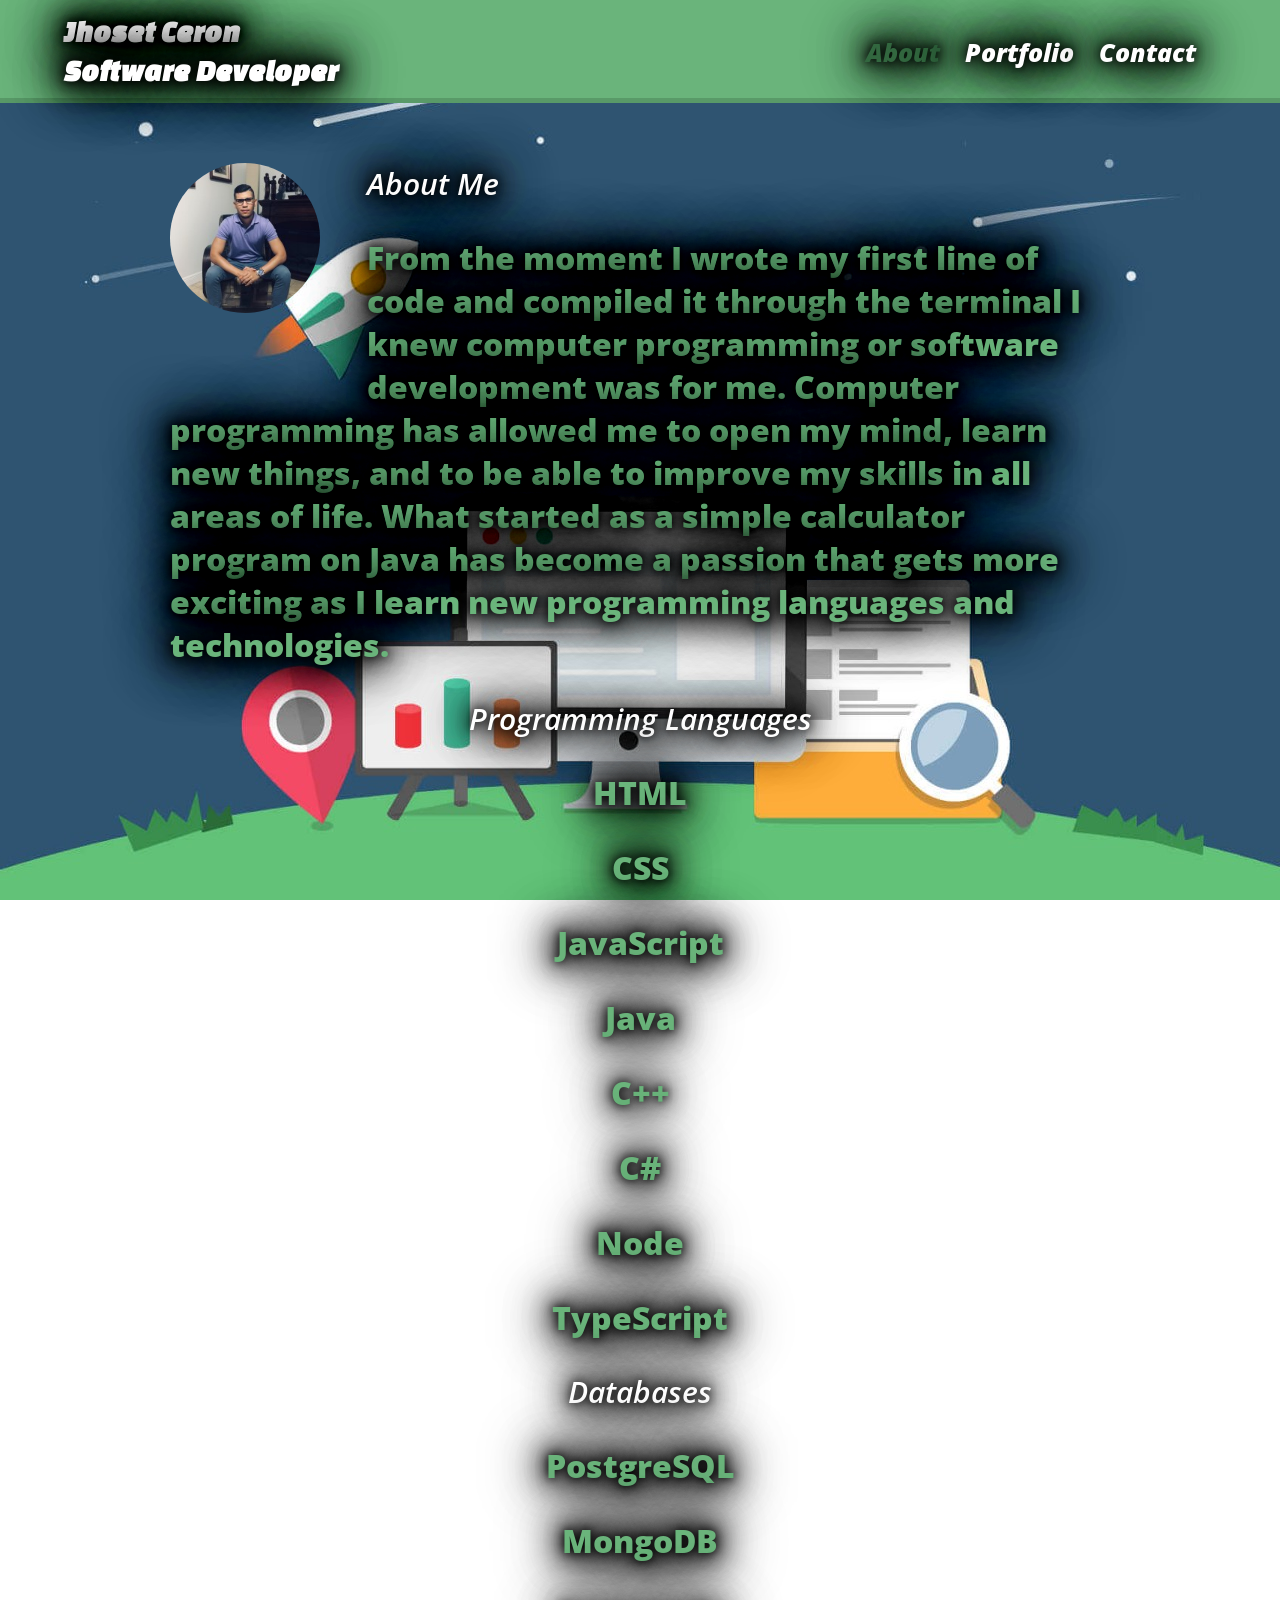
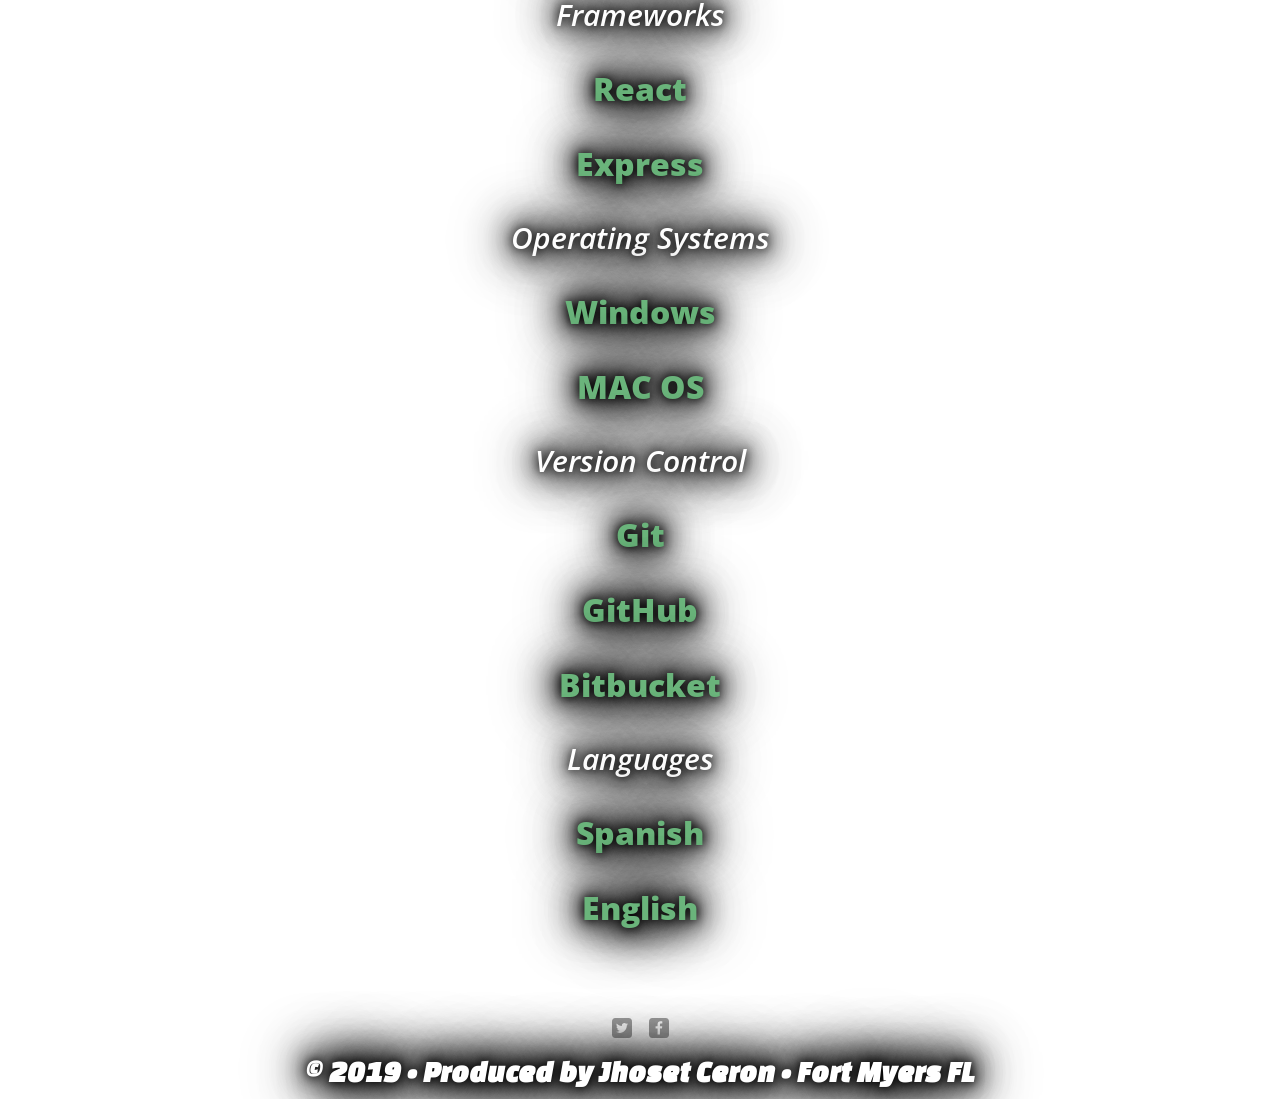
==== index.html @ 6a02c674 "Init commit" ====
<!DOCTYPE html>
<html>
    <head>
        <meta charset="utf-8">
            <title>Portfolio Website</title>
            <link href="https://fonts.googleapis.com/css?family=Changa+One|Open+Sans:400,800" rel="stylesheet" type="text/css">
            <link rel="stylesheet" href="css/all.min.css">
            <link href="css/tables.css" rel="stylesheet" type="text/css" />
            <link href="css/background.css" rel="stylesheet" />
    </head>
    <body>
        <svg xmlns="http://www.w3.org/2000/svg" style="display: none;">
            <symbol id="mail" viewBox="0 0 161.4 188.9">
                <path d="M.7 50h158l-80 63zm98.7 53l-20.7 17-20.7-17-57.3 51h158zm-98.7-47v88.7l50.3-44.4zm158 0v88.7l-49.7-44.4z" fill="#A6A6A6"/>
            </symbol>

            <symbol id="phone" viewBox="0 0 161.4 188.9">
                <path fill="#A6A6A6" d="M44.7 0l15.7 49-17.7 15.7s-5.3 17.3 18.7 48l38 34 20.7-15.3 37.7 33.3-33.7 24s-38.1 7.1-85.3-60c-49.4-70-28.4-103.7-28.4-103.7l34.3-25z"/>
            </symbol>

            <symbol id="twitter" viewBox="0 0 161.4 188.9">
                <path fill="#A6A6A6" d="M161.4 52.9c-5.9 2.6-12.3 4.4-19 5.2 6.8-4.1 12.1-10.6 14.6-18.3-6.4 3.8-13.5 6.6-21 8-6-6.4-14.6-10.5-24.2-10.5-18.3 0-33.1 14.8-33.1 33.1 0 2.6.3 5.1.9 7.5-27.6-1.2-52-14.4-68.4-34.4-2.9 4.9-4.5 10.6-4.5 16.6 0 11.5 5.8 21.6 14.7 27.6-5.4-.2-10.5-1.7-15-4.1v.4c0 16 11.4 29.4 26.6 32.5-2.8.8-5.7 1.2-8.7 1.2-2.1 0-4.2-.2-6.2-.6 4.2 13.2 16.4 22.7 30.9 23-11.3 8.9-25.6 14.2-41.1 14.2-2.7 0-5.3-.2-7.9-.5 14.7 9.4 32.1 14.9 50.8 14.9 60.9 0 94.2-50.5 94.2-94.2 0-1.4 0-2.9-.1-4.3 6.4-4.8 12.1-10.6 16.5-17.3z"/>
            </symbol>

            <symbol id="twitter-wrap" viewBox="0 0 266.9 266.9">
                <path fill="#A6A6A6" d="M224 266.9h-181.1c-23.6 0-42.9-19.3-42.9-42.9v-181.1c0-23.6 19.3-42.9 42.9-42.9h181.1c23.6 0 42.9 19.3 42.9 42.9v181.1c0 23.6-19.3 42.9-42.9 42.9z"/><path fill="#fff" d="M214.1 83.4c-5.9 2.6-12.3 4.4-19 5.2 6.8-4.1 12.1-10.6 14.6-18.3-6.4 3.8-13.5 6.6-21 8-6-6.4-14.6-10.5-24.2-10.5-18.3 0-33.1 14.8-33.1 33.1 0 2.6.3 5.1.9 7.5-27.6-1.3-52-14.4-68.3-34.5-2.9 4.9-4.5 10.6-4.5 16.6 0 11.5 5.8 21.6 14.7 27.6-5.4-.2-10.5-1.7-15-4.1v.4c0 16 11.4 29.4 26.6 32.5-2.8.8-5.7 1.2-8.7 1.2-2.1 0-4.2-.2-6.2-.6 4.2 13.2 16.4 22.7 30.9 23-11.3 8.9-25.6 14.2-41.1 14.2-2.7 0-5.3-.2-7.9-.5 14.7 9.4 32.1 14.9 50.8 14.9 60.9 0 94.2-50.5 94.2-94.2 0-1.4 0-2.9-.1-4.3 6.4-4.7 12-10.6 16.4-17.2z"/>
            </symbol>

            <symbol id="facebook-wrap" viewBox="0 0 266.9 266.9">
                <path fill="#A6A6A6" d="M224 266.9h-181.1c-23.6 0-42.9-19.3-42.9-42.9v-181.1c0-23.6 19.3-42.9 42.9-42.9h181.1c23.6 0 42.9 19.3 42.9 42.9v181.1c0 23.6-19.3 42.9-42.9 42.9z"/><path fill="#fff" d="M146.2 220.1v-79.9h26.8l4-31.2h-30.8v-19.9c0-9 2.5-15.2 15.4-15.2h16.5v-27.8c-2.9-.4-12.6-1.2-24-1.2-23.8-.1-40.1 14.4-40.1 41.1v23h-26.9v31.2h26.9v79.9h32.2z"/>
            </symbol>
        </svg>
        <header>
            <a href="index.html" id="logo">
                <h1>Jhoset Ceron</h1>
                <h1>Software Developer</h1>
            </a>
            <nav>
                <ul>
                    <li><a href="index.html" class="selected">About</a></li>
                    <li><a href="portfolio.html">Portfolio</a></li>
                    <li><a href="contact.html">Contact</a></li>
                </ul>
            </nav>
        </header>
        <div id="wrapper">
            <section>
                <img src="img/jhoset.png" alt="Photograph of Jhoset Ceron" class="profile-photo">
                    <h3>About Me</h3>
                    <p>
                      From the moment I wrote my first line of code and compiled it through the terminal I knew computer programming or software development was for me.
                      Computer programming has allowed me to open my mind, learn new things, and to be able to improve my skills in all areas of life. What started as a simple calculator program on Java has become a passion
                      that gets more exciting as I learn new programming languages and technologies.
                   </p>
            </section>
            <section id="theSkills">
              <h3 id="skills">Programming Languages</h3>
              <p>HTML</p>
              <p>CSS</p>
              <p>JavaScript</p>
              <p>Java</p>
              <p>C++</p>
              <p>C#</p>
              <p>Node</p>
              <p>TypeScript</p>
              <h3 id="skills">Databases</h3>
              <p>PostgreSQL</p>
              <p>MongoDB</p>
              <h3 id="skills">Frameworks</h3>
              <p>React</p>
              <p>Express</p>
              <h3 id="skills">Operating Systems</h3>
              <p>Windows</p>
              <p>MAC OS</p>
              <h3 id="skills">Version Control</h3>
              <p>Git</p>
              <p>GitHub</p>
              <p>Bitbucket</p>
              <h3 id="skills">Languages</h3>
              <p>Spanish</p>
              <p>English</p>
            </section>
        </div>
        <footer>
            <a href="#">
                <svg class="social-icon">
                    <use xlink:href="#twitter-wrap" />
                </svg>
            </a>
            <a href="#">
                <svg class="social-icon">
                    <use xlink:href="#facebook-wrap" />
                </svg>
            </a>
            <h1>&copy; 2019 &bull; Produced by Jhoset Ceron &bull; Fort Myers FL</h1>
        </footer>
    </body>
</html>
---- css/all.min.css ----
/*! normalize.css v1.1.0 | MIT License | git.io/normalize */#logo,body,figure,form{margin:0}#logo,footer,nav{text-align:center}#gallery,.contact-info,nav ol,nav ul{list-style:none}.mfp-close,a{text-decoration:none}.mfp-title,pre{word-wrap:break-word}article,aside,details,figcaption,figure,footer,header,hgroup,main,nav,section,summary{display:block}audio,canvas,nav li,video{display:inline-block}audio:not([controls]){display:none;height:0}[hidden]{display:none}html{font-size:100%;-webkit-text-size-adjust:100%;-ms-text-size-adjust:100%}button,html,input,select,textarea{font-family:sans-serif}a:focus{outline:dotted thin}a.magnific:focus,a:active,a:hover{outline:0}h3{font-size:1.17em;margin:0 0 1em}h4{font-size:1em;margin:1.33em 0}h5{font-size:.83em;margin:1.67em 0}h6{font-size:.67em;margin:2.33em 0}abbr[title]{border-bottom:1px dotted}b,strong{font-weight:700}h1,h2{font-weight:400}blockquote{margin:1em 40px}dfn{font-style:italic}hr{-moz-box-sizing:content-box;box-sizing:content-box;height:0}mark{background:#ff0;color:#000}dl,menu,ol,p,pre,ul{margin:1em 0}code,kbd,pre,samp{font-family:monospace,serif;font-size:1em}pre{white-space:pre;white-space:pre-wrap}q{quotes:none}q:after,q:before{content:'';content:none}.mfp-container:before,.mfp-figure:after{content:''}small{font-size:80%}sub,sup{font-size:75%;line-height:0;position:relative;vertical-align:baseline}.mfp-bg,.mfp-wrap{position:fixed;left:0}sup{top:-.5em}sub{bottom:-.25em}dd{margin:0 0 0 40px}menu,ol,ul{padding:0 0 0 40px}img{border:0;-ms-interpolation-mode:bicubic;max-width:100%}svg:not(:root){overflow:hidden}fieldset{border:1px solid silver;margin:0 2px;padding:.35em .625em .75em}legend{border:0;padding:0;white-space:normal}button,input,select,textarea{font-size:100%;margin:0;vertical-align:baseline}button,input{line-height:normal}button,select{text-transform:none}button,html input[type=button],input[type=reset],input[type=submit]{-webkit-appearance:button;cursor:pointer}button[disabled],html input[disabled]{cursor:default}input[type=checkbox],input[type=radio]{box-sizing:border-box;padding:0}input[type=search]{-webkit-appearance:textfield;-moz-box-sizing:content-box;-webkit-box-sizing:content-box;box-sizing:content-box}input[type=search]::-webkit-search-cancel-button,input[type=search]::-webkit-search-decoration{-webkit-appearance:none}button::-moz-focus-inner,input::-moz-focus-inner{border:0;padding:0}textarea{overflow:auto;vertical-align:top}table{border-collapse:collapse;border-spacing:0}body{font-family:'Open Sans',sans-serif;background-color:#fff;color:#999}#wrapper{max-width:940px;margin:0 auto;padding:0 5%}a{color:#6ab47b}header{float:left;margin:0 0 30px;padding:5px 0 0;width:100%;background:#6ab47b;border-color:#599a68}h1{font-family:'Changa One',sans-serif;margin:15px 0;font-size:1.75em;line-height:.8em}#gallery li a p,footer,h2{font-size:.75em}h2{margin:-5px 0 0}nav{padding:10px 0;margin:20px 0 0;background:#599a68}nav ul{margin:0 10px;padding:0}nav a{font-weight:800;padding:15px 10px}footer{clear:both;padding-top:50px;color:#ccc}.social-icon{width:20px;height:20px;margin:0 5px}#gallery{margin:0;padding:0}#gallery li{float:left;width:45%;margin:2.5%;background-color:#f5f5f5;color:#bdc3c7}#gallery li a p{margin:0;padding:5%;color:#bdc3c7}.profile-photo{display:block;max-width:150px;margin:0 auto 30px;border-radius:100%}.contact-info{padding:0;margin:0;font-size:.9em}.contact-info li{margin:0 0 10px}.contact-info a{padding:0 0 0 10px}.mfp-no-margins .mfp-container,.mfp-no-margins img.mfp-img{padding:0}.contact-info svg{width:14px;height:14px}.mfp-bg,.mfp-container,.mfp-wrap{height:100%;width:100%}h1,h2,nav a,nav a:visited{color:#fff}nav a.selected,nav a:hover{color:#32673f}.mfp-no-margins .mfp-figure:after{top:0;bottom:0}@media screen and (min-width:480px){#primary{width:50%;float:left}#secondary{width:40%;float:right}#gallery li{width:28.3333%}#gallery li:nth-child(4n){clear:left}.profile-photo{float:left;margin:0 5% 80px 0}}@media screen and (min-width:660px){#logo,nav{width:45%}nav{background:0 0;float:right;font-size:1.125em;margin-right:5%;text-align:right}#logo{float:left;margin-left:5%;text-align:left}h1{font-size:2.5em}h2{font-size:.825em;margin-bottom:20px}header{border-bottom:5px solid #599a68;margin-bottom:60px}}.mfp-bg{top:0;z-index:1042;overflow:hidden;background:#0b0b0b;opacity:.8;filter:alpha(opacity=80)}.mfp-wrap{top:0;z-index:1043;outline:0!important;-webkit-backface-visibility:hidden}.mfp-container{text-align:center;position:absolute;left:0;top:0;padding:0 8px;-webkit-box-sizing:border-box;-moz-box-sizing:border-box;box-sizing:border-box}.mfp-container:before{display:inline-block;height:100%;vertical-align:middle}.mfp-align-top .mfp-container:before{display:none}.mfp-content{position:relative;display:inline-block;vertical-align:middle;margin:0 auto;text-align:left;z-index:1045}.mfp-ajax-holder .mfp-content,.mfp-inline-holder .mfp-content{width:100%;cursor:auto}.mfp-ajax-cur{cursor:progress}.mfp-zoom-out-cur,.mfp-zoom-out-cur .mfp-image-holder .mfp-close{cursor:-moz-zoom-out;cursor:-webkit-zoom-out;cursor:zoom-out}.mfp-zoom{cursor:pointer;cursor:-webkit-zoom-in;cursor:-moz-zoom-in;cursor:zoom-in}.mfp-auto-cursor .mfp-content{cursor:auto}.mfp-arrow,.mfp-close,.mfp-counter,.mfp-preloader{-webkit-user-select:none;-moz-user-select:none;user-select:none}.mfp-loading.mfp-figure{display:none}.mfp-hide{display:none!important}.mfp-preloader{color:#ccc;position:absolute;top:50%;width:auto;text-align:center;margin-top:-.8em;left:8px;right:8px;z-index:1044}.mfp-preloader a{color:#ccc}.mfp-close,.mfp-preloader a:hover{color:#fff}.mfp-s-error .mfp-content,.mfp-s-ready .mfp-preloader{display:none}button.mfp-arrow,button.mfp-close{overflow:visible;cursor:pointer;background:0 0;border:0;-webkit-appearance:none;display:block;outline:0;padding:0;z-index:1046;-webkit-box-shadow:none;box-shadow:none}.mfp-figure:after,.mfp-iframe-scaler iframe{box-shadow:0 0 8px rgba(0,0,0,.6);position:absolute;left:0}button::-moz-focus-inner{padding:0;border:0}.mfp-close{width:44px;height:44px;line-height:44px;position:absolute;right:0;top:0;text-align:center;opacity:.65;padding:0 0 18px 10px;font-style:normal;font-size:28px;font-family:Arial,Baskerville,monospace}.mfp-close:focus,.mfp-close:hover{opacity:1}.mfp-close:active{top:1px}.mfp-close-btn-in .mfp-close{color:#333}.mfp-iframe-holder .mfp-close,.mfp-image-holder .mfp-close{color:#fff;right:-6px;text-align:right;padding-right:6px;width:100%}.mfp-counter{position:absolute;top:0;right:0;color:#ccc;font-size:12px;line-height:18px}.mfp-figure,img.mfp-img{line-height:0}.mfp-arrow{position:absolute;opacity:.65;margin:-55px 0 0;top:50%;padding:0;width:90px;height:110px;-webkit-tap-highlight-color:transparent}.mfp-arrow:active{margin-top:-54px}.mfp-arrow:focus,.mfp-arrow:hover{opacity:1}.mfp-arrow .mfp-a,.mfp-arrow .mfp-b,.mfp-arrow:after,.mfp-arrow:before{content:'';display:block;width:0;height:0;position:absolute;left:0;top:0;margin-top:35px;margin-left:35px;border:inset transparent}.mfp-arrow .mfp-a,.mfp-arrow:after{border-top-width:13px;border-bottom-width:13px;top:8px}.mfp-arrow .mfp-b,.mfp-arrow:before{border-top-width:21px;border-bottom-width:21px}.mfp-arrow-left{left:0}.mfp-arrow-left .mfp-a,.mfp-arrow-left:after{border-right:17px solid #fff;margin-left:31px}.mfp-arrow-left .mfp-b,.mfp-arrow-left:before{margin-left:25px;border-right:27px solid #3f3f3f}.mfp-arrow-right{right:0}.mfp-arrow-right .mfp-a,.mfp-arrow-right:after{border-left:17px solid #fff;margin-left:39px}.mfp-arrow-right .mfp-b,.mfp-arrow-right:before{border-left:27px solid #3f3f3f}.mfp-iframe-holder{padding-top:40px;padding-bottom:40px}.mfp-iframe-holder .mfp-content{line-height:0;width:100%;max-width:900px}.mfp-image-holder .mfp-content,img.mfp-img{max-width:100%}.mfp-iframe-holder .mfp-close{top:-40px}.mfp-iframe-scaler{width:100%;height:0;overflow:hidden;padding-top:56.25%}.mfp-iframe-scaler iframe{display:block;top:0;width:100%;height:100%;background:#000}.mfp-figure:after,img.mfp-img{width:auto;height:auto;display:block}img.mfp-img{-webkit-box-sizing:border-box;-moz-box-sizing:border-box;box-sizing:border-box;padding:40px 0;margin:0 auto}.mfp-figure:after{top:40px;bottom:40px;right:0;z-index:-1;background:#444}.mfp-figure small{color:#bdbdbd;display:block;font-size:12px;line-height:14px}.mfp-bottom-bar{margin-top:-36px;position:absolute;top:100%;left:0;width:100%;cursor:auto}.mfp-title{text-align:left;line-height:18px;color:#f3f3f3;padding-right:36px}.mfp-gallery .mfp-image-holder .mfp-figure{cursor:pointer}@media screen and (max-width:800px) and (orientation:landscape),screen and (max-height:300px){.mfp-img-mobile .mfp-image-holder{padding-left:0;padding-right:0}.mfp-img-mobile img.mfp-img{padding:0}.mfp-img-mobile .mfp-figure:after{top:0;bottom:0}.mfp-img-mobile .mfp-figure small{display:inline;margin-left:5px}.mfp-img-mobile .mfp-bottom-bar{background:rgba(0,0,0,.6);bottom:0;margin:0;top:auto;padding:3px 5px;position:fixed;-webkit-box-sizing:border-box;-moz-box-sizing:border-box;box-sizing:border-box}.mfp-img-mobile .mfp-bottom-bar:empty{padding:0}.mfp-img-mobile .mfp-counter{right:5px;top:3px}.mfp-img-mobile .mfp-close{top:0;right:0;width:35px;height:35px;line-height:35px;background:rgba(0,0,0,.6);position:fixed;text-align:center;padding:0}}@media all and (max-width:900px){.mfp-arrow{-webkit-transform:scale(.75);transform:scale(.75)}.mfp-arrow-left{-webkit-transform-origin:0;transform-origin:0}.mfp-arrow-right{-webkit-transform-origin:100%;transform-origin:100%}.mfp-container{padding-left:6px;padding-right:6px}}.mfp-ie7 .mfp-img{padding:0}.mfp-ie7 .mfp-bottom-bar{width:600px;left:50%;margin-left:-300px;margin-top:5px;padding-bottom:5px}.mfp-ie7 .mfp-container{padding:0}.mfp-ie7 .mfp-content{padding-top:44px}.mfp-ie7 .mfp-close{top:0;right:0;padding-top:0}
---- css/tables.css ----
/*
   New Perspectives on HTML and CSS
   Tutorial 5
   Tutorial Case

   Tables Style Sheet
   Author: Jhoset Ceron
   Date:   10/10/2017

   Filename:         tables.css
   Supporting Files:

*/

/* Styles for the schedule table */

table.schedule {

    border: 10px outset #599a68;
    border-collapse: collapse;
    font-family: Arial, Helvetica, sans-serif;
    font-size: 0.75em;
    width: 800px;
     
}

table.schedule th, table.schedule td {

    border: 1px solid gray;

}

/* Table header Styles */
table.schedule thead {

    background-color: #599a68;
    color: white;
    color: rgba(255, 255, 255, 0.5);

}

table.schedule thead tr {

    height: 50px;

}

/* Table body styles */
table.schedule tbody tr {

    height: 40px;

}

table.schedule tbody td {

    padding: 5px;
    vertical-align: top;

}

/* Styles for the first column of the table */
table.schedule col.firstCol {

    background-color: rgb(255, 255, 192);
    width: 7%;

}

/* Styles for the reamining columns */
table.schedule col.dayCols {

    width: 13%;

}

/* Styles for the table caption */
table.schedule caption {

    caption-side: bottom;
    text-align: right;

}

/* Two column layout */
section#main p {

    -moz-column-count: 2;
    -webkit-column-count: 2;
    column-count: 2;

    -moz-column-gap: 20px;
    -webkit-column-gap: 20px;
    column-gap: 20px;

    -moz-column-rule: 2px solid rgb(153, 0, 153);
    -webkit-column-rule: 2px solid rgb(153, 0, 153);
    column-rule: 2px solid rgb(153, 0, 153);


}
---- css/background.css ----
/******************************

Body styles

*******************************/

body {

  background-image: url('../img/web.png');
  background-size: cover;
  background-position: center center;
  background-repeat: no-repeat;
  background-attachment: fixed;

  display: flex;
  flex-direction: column;
  min-height: 100vh;


}

#wrapper {

  flex-grow: 1;

}

/*******************************

Paragraph styles

*********************************/

#theSkills p {

  color: #6ab47b;
  font-weight: 900;
  font-style: bold;
  font-size: 2em;
  text-shadow:0 0 10px #000, 0 0 20px #000, 0 0 30px #000, 0 0 40px #000, 0 0 50px #000, 0 0 60px #000, 0 0 70px #000;
  text-align: center;

}


p {

  color: #6ab47b;
  font-weight: 900;
  font-style: bold;
  font-size: 2em;
  text-shadow:0 0 10px #000, 0 0 20px #000, 0 0 30px #000, 0 0 40px #000, 0 0 50px #000, 0 0 60px #000, 0 0 70px #000;

}

/********************************

H element styles

********************************/



h1 {

  color: white;
  font-style: oblique;
  font-weight: 600;
  text-shadow:0 0 10px #000, 0 0 20px #000, 0 0 30px #000, 0 0 40px #000, 0 0 50px #000, 0 0 60px #000, 0 0 70px #000;
  font-size: 30px;

}


h3 {

  color: white;
  font-style: oblique;
  font-weight: 600;
  text-shadow:0 0 10px #000, 0 0 20px #000, 0 0 30px #000, 0 0 40px #000, 0 0 50px #000, 0 0 60px #000, 0 0 70px #000;
  font-size: 30px;


}

#skills {

  color: white;
  font-style: oblique;
  font-weight: 600;
  text-shadow:0 0 10px #000, 0 0 20px #000, 0 0 30px #000, 0 0 40px #000, 0 0 50px #000, 0 0 60px #000, 0 0 70px #000;
  font-size: 30px;
  text-align: center;



}

/******************************

Table a tags styles

*******************************/

#center a {


  color: #6ab47b;
  text-shadow:0 0 10px #000, 0 0 20px #000, 0 0 30px #000, 0 0 40px #000, 0 0 50px #000, 0 0 60px #000, 0 0 70px #000;


}

#center {

  text-align: center;


}

a {

  color: white;
  font-style: oblique;
  font-weight: 600;
  text-shadow:0 0 10px #000, 0 0 20px #000, 0 0 30px #000, 0 0 40px #000, 0 0 50px #000, 0 0 60px #000, 0 0 70px #000;
  font-size: 25px;

}

/***************************

footer styles

*******************************/

footer {

  color: white;
  text-shadow:0 0 10px #000, 0 0 20px #000, 0 0 30px #000, 0 0 40px #000, 0 0 50px #000, 0 0 60px #000, 0 0 70px #000;

}
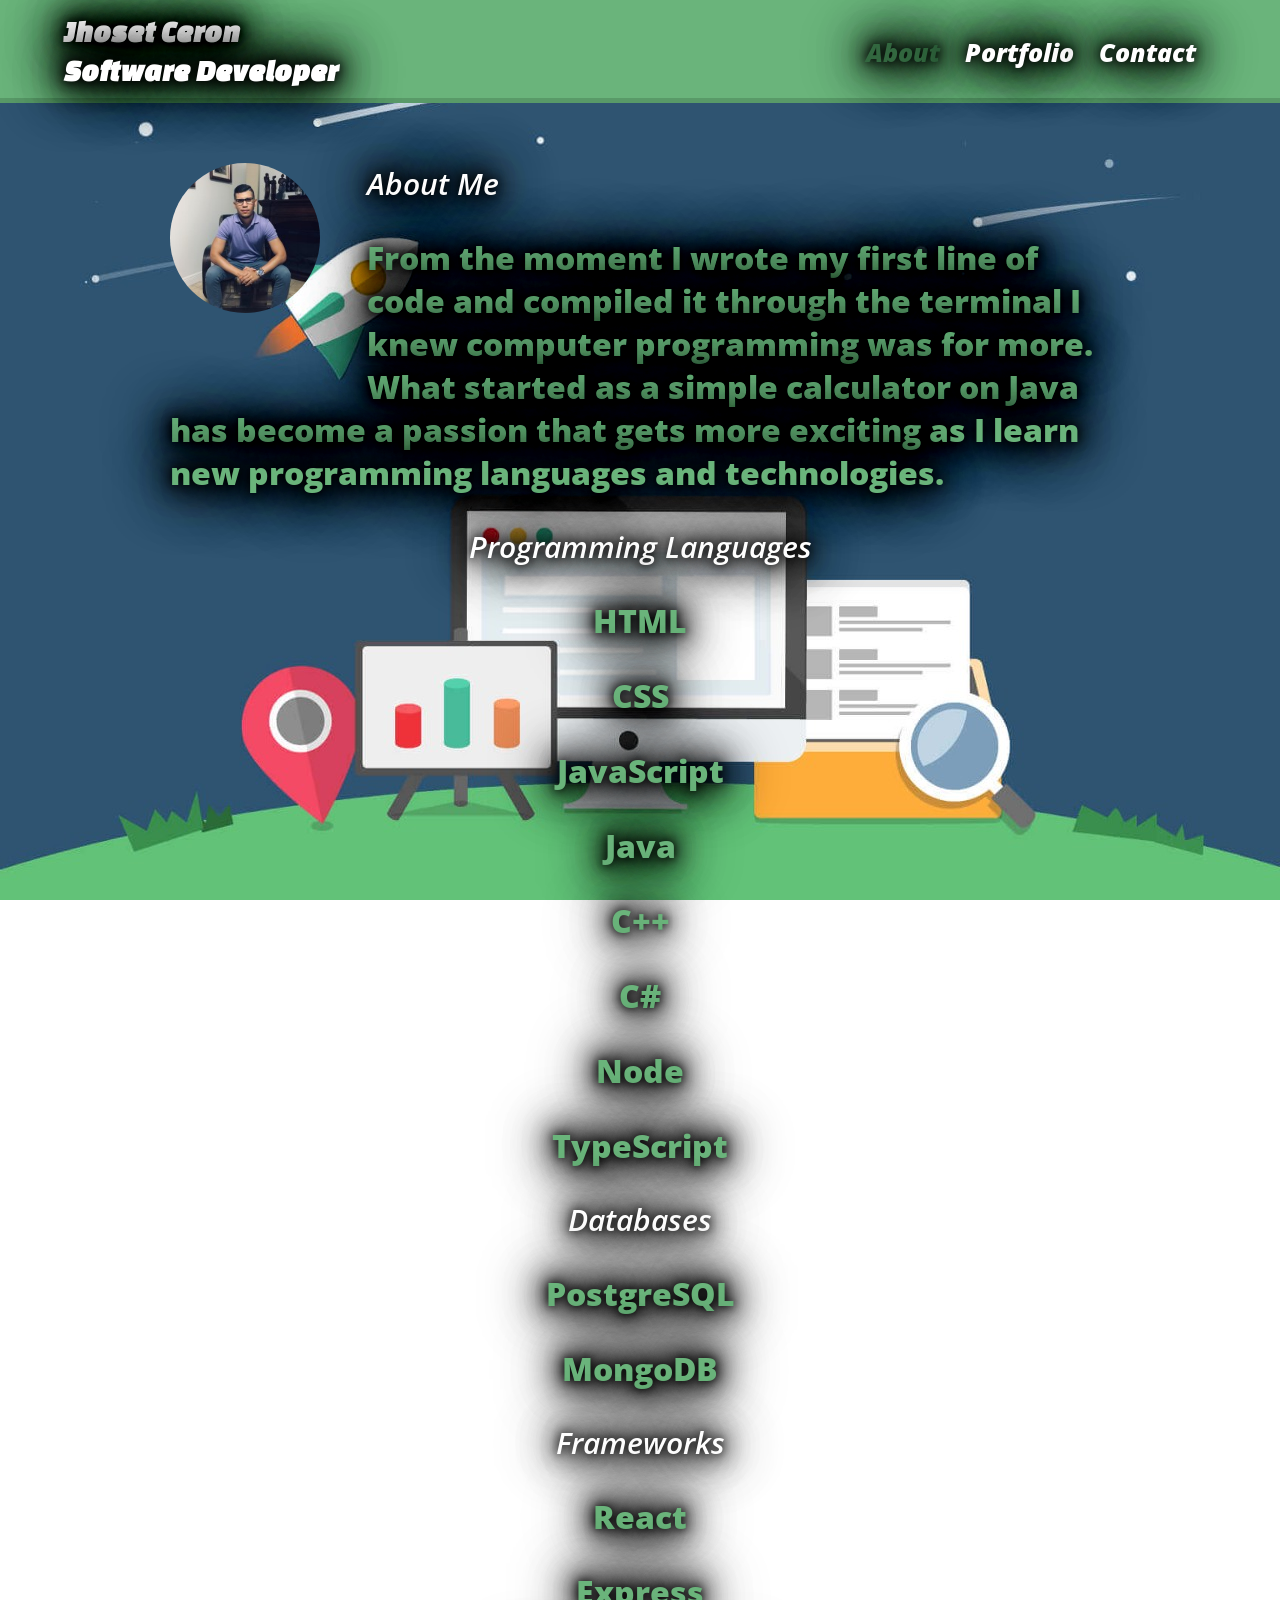
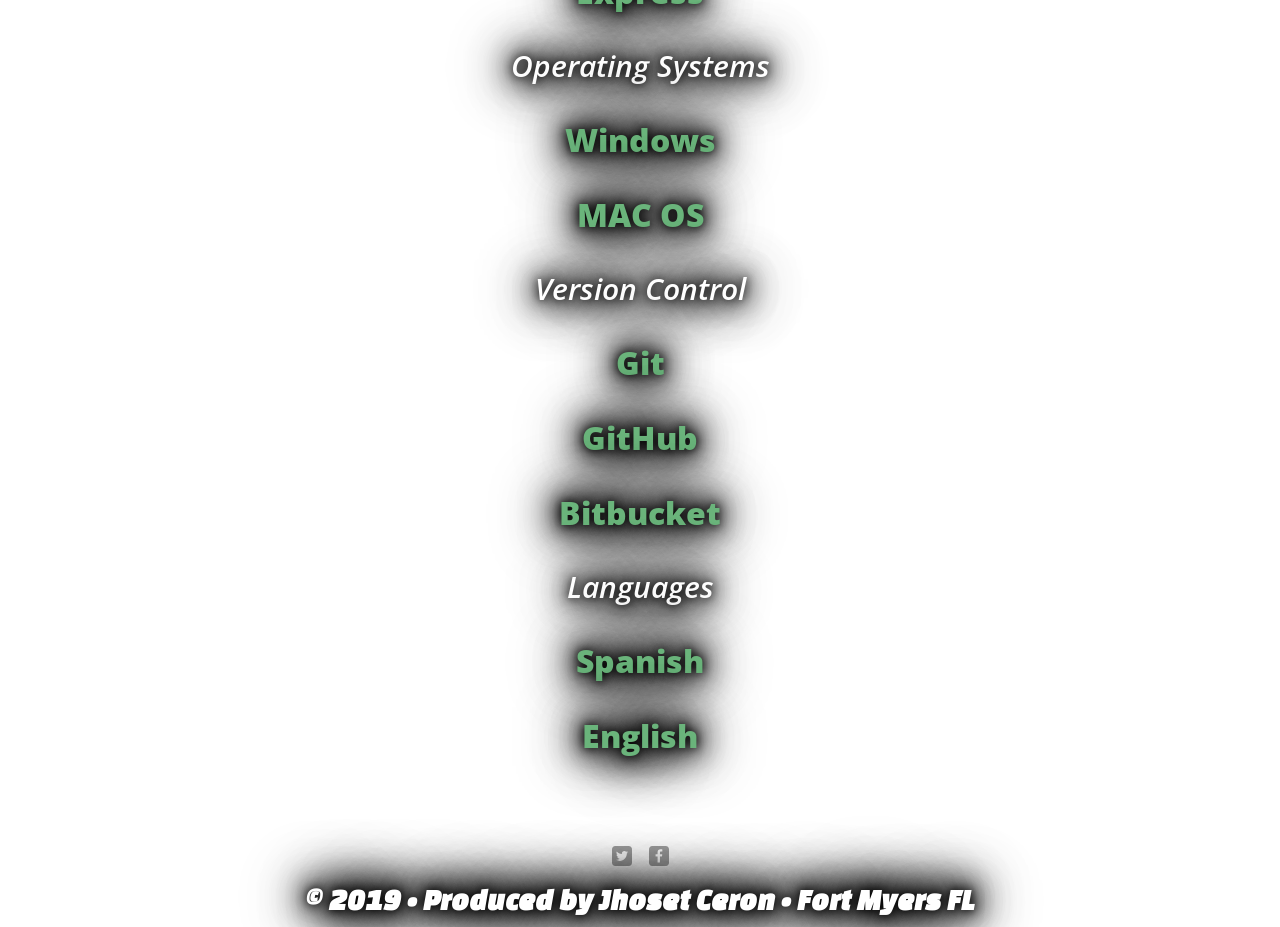
==== commit 49a37001: "Change paragraph on index page" ====
--- a/index.html
+++ b/index.html
@@ -48,9 +48,8 @@
                 <img src="img/jhoset.png" alt="Photograph of Jhoset Ceron" class="profile-photo">
                     <h3>About Me</h3>
                     <p>
-                      From the moment I wrote my first line of code and compiled it through the terminal I knew computer programming or software development was for me.
-                      Computer programming has allowed me to open my mind, learn new things, and to be able to improve my skills in all areas of life. What started as a simple calculator program on Java has become a passion
-                      that gets more exciting as I learn new programming languages and technologies.
+                      From the moment I wrote my first line of code and compiled it through the terminal I knew computer programming was for more.
+                      What started as a simple calculator on Java has become a passion that gets more exciting as I learn new programming languages and technologies.
                    </p>
             </section>
             <section id="theSkills">
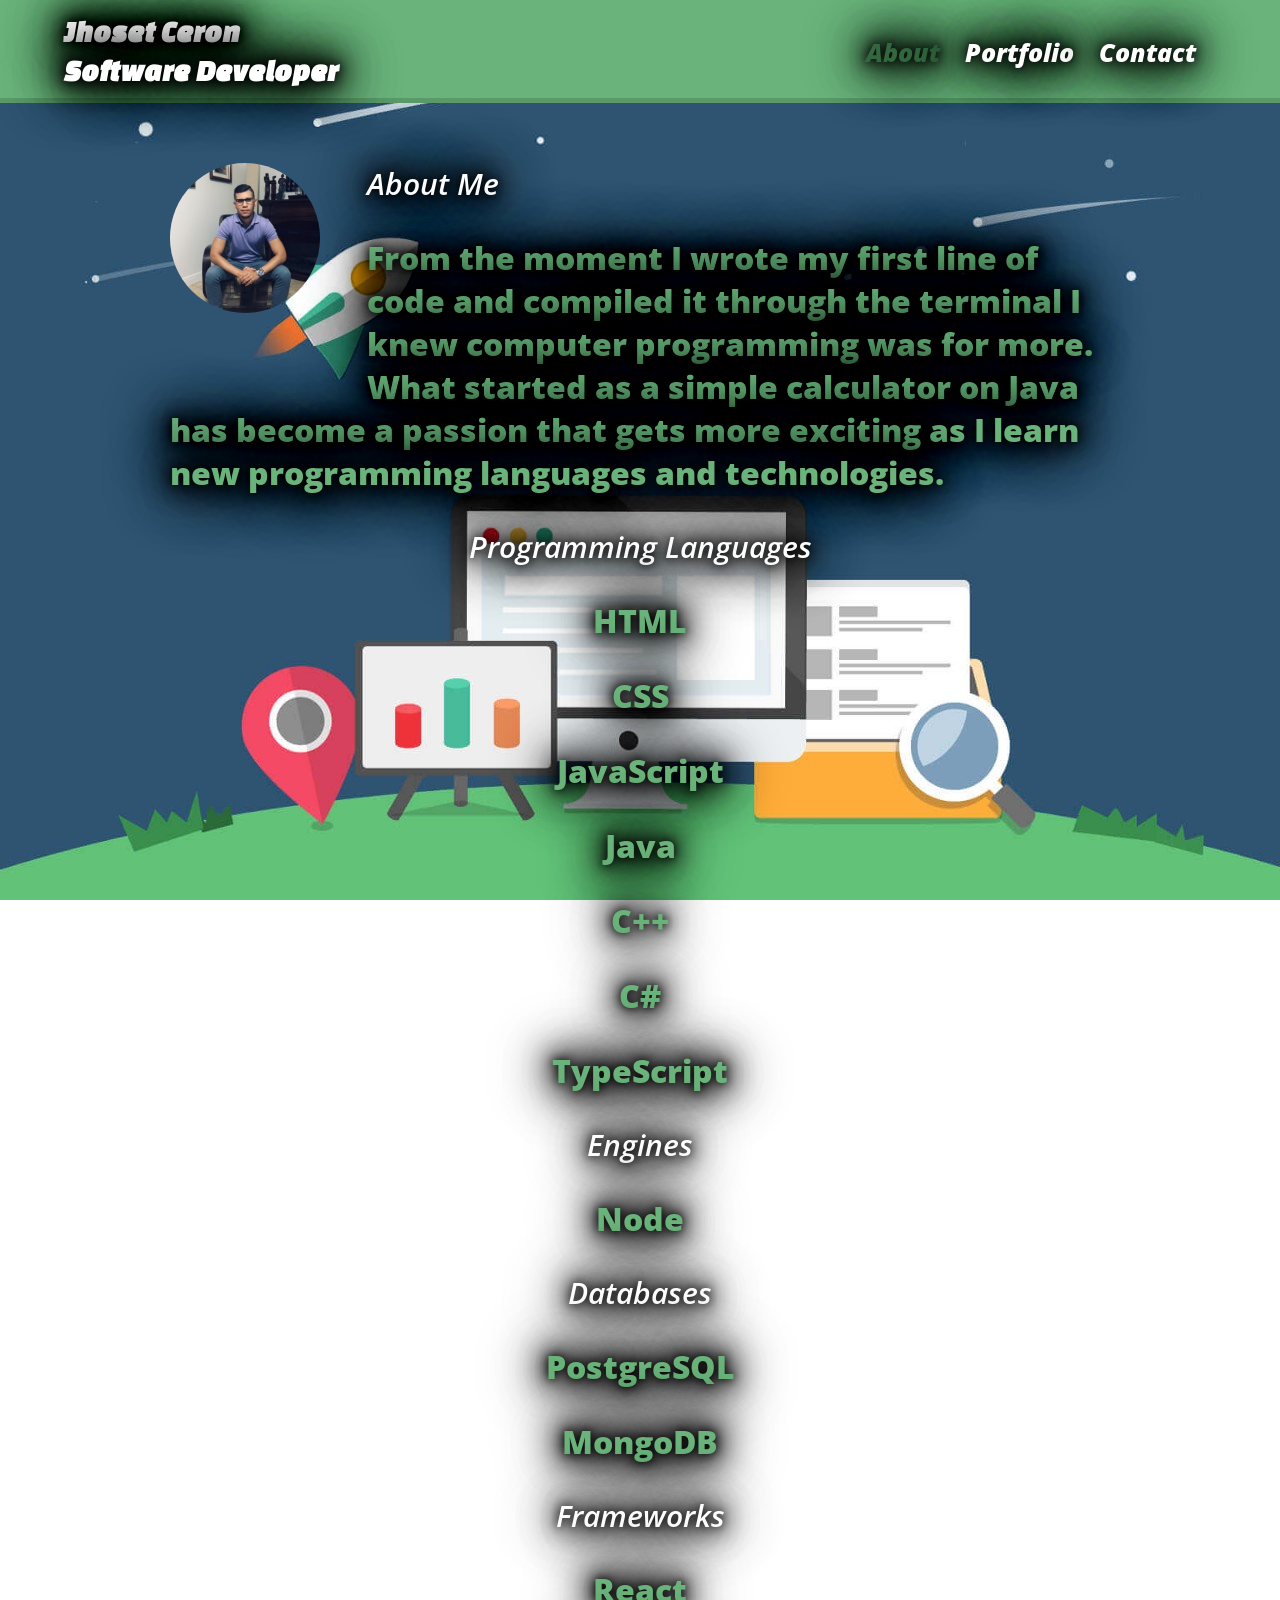
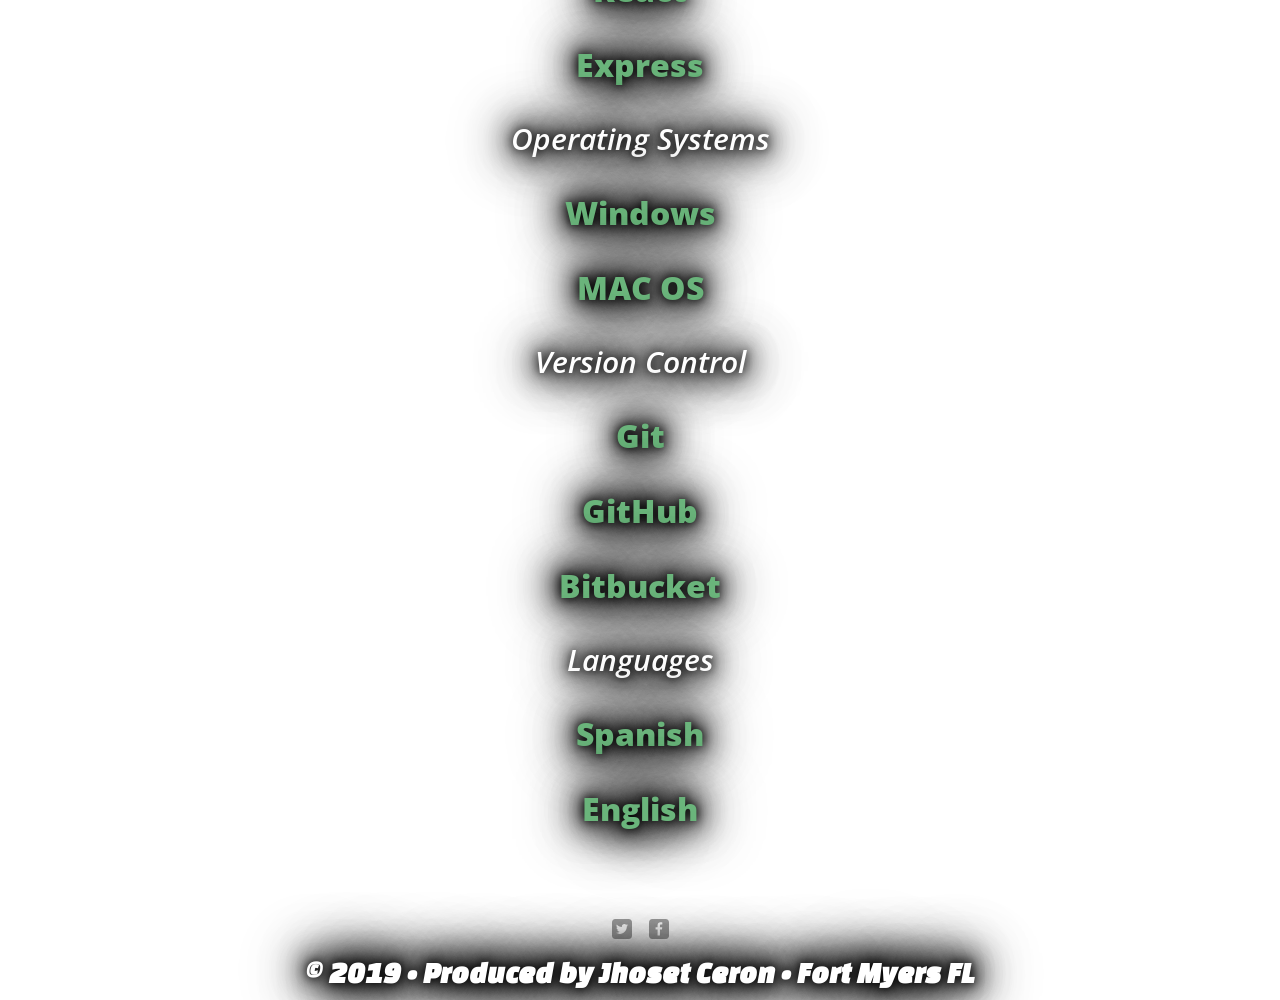
==== commit 883ee390: "Change an element on index.html file" ====
--- a/index.html
+++ b/index.html
@@ -60,8 +60,9 @@
               <p>Java</p>
               <p>C++</p>
               <p>C#</p>
+              <p>TypeScript</p>
+              <h3 id="skills">Engines</h3>
               <p>Node</p>
-              <p>TypeScript</p>
               <h3 id="skills">Databases</h3>
               <p>PostgreSQL</p>
               <p>MongoDB</p>
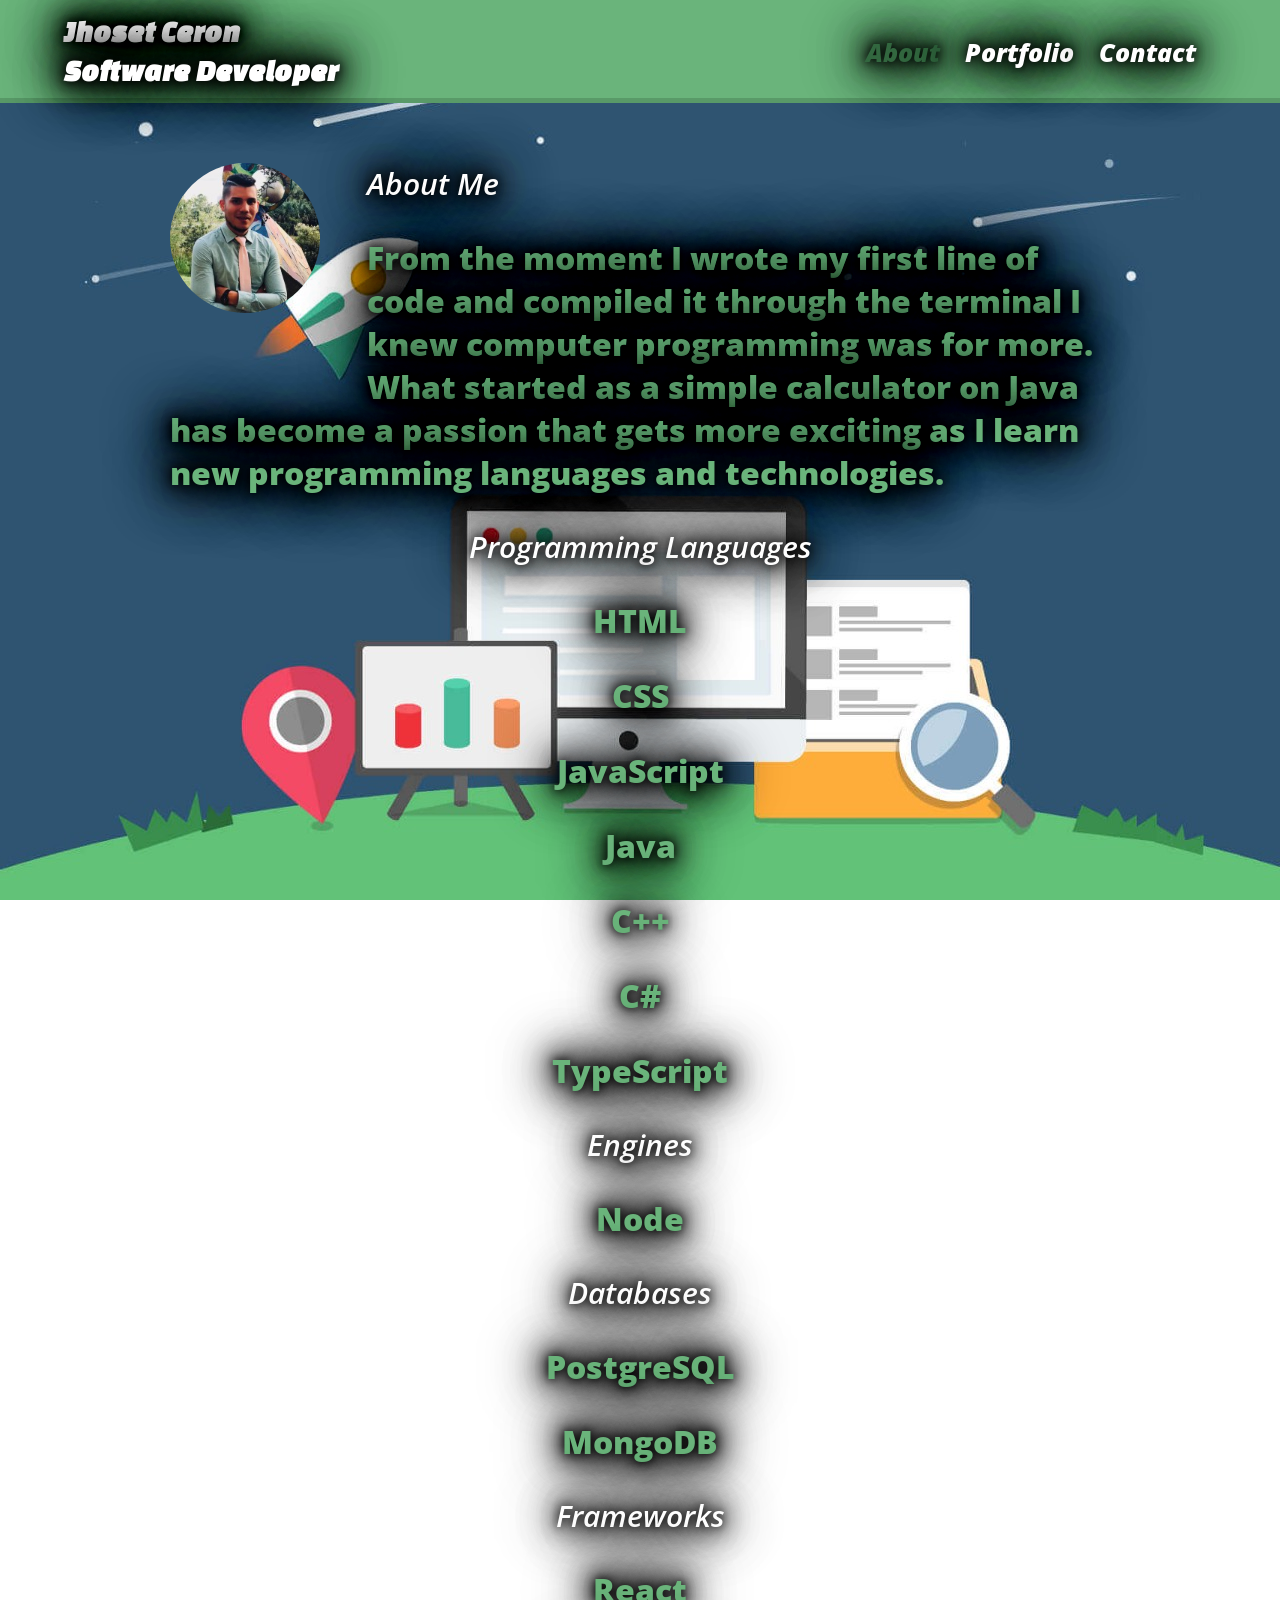
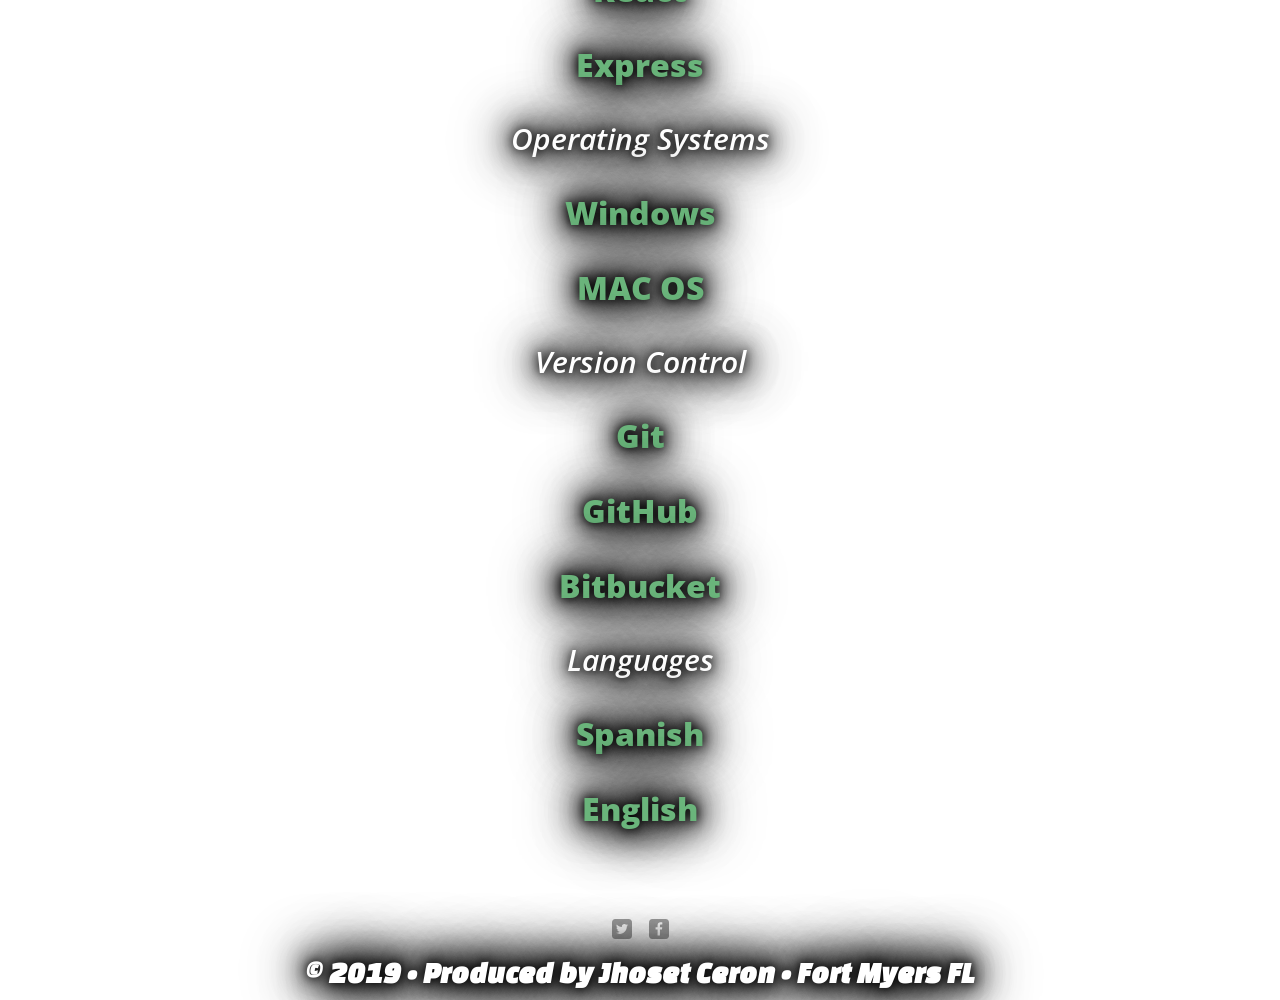
==== commit 4f757f2c: "Change profile picture" ====
--- a/index.html
+++ b/index.html
@@ -45,7 +45,7 @@
         </header>
         <div id="wrapper">
             <section>
-                <img src="img/jhoset.png" alt="Photograph of Jhoset Ceron" class="profile-photo">
+                <img src="img/ja10.png" alt="Photograph of Jhoset Ceron" class="profile-photo">
                     <h3>About Me</h3>
                     <p>
                       From the moment I wrote my first line of code and compiled it through the terminal I knew computer programming was for more.
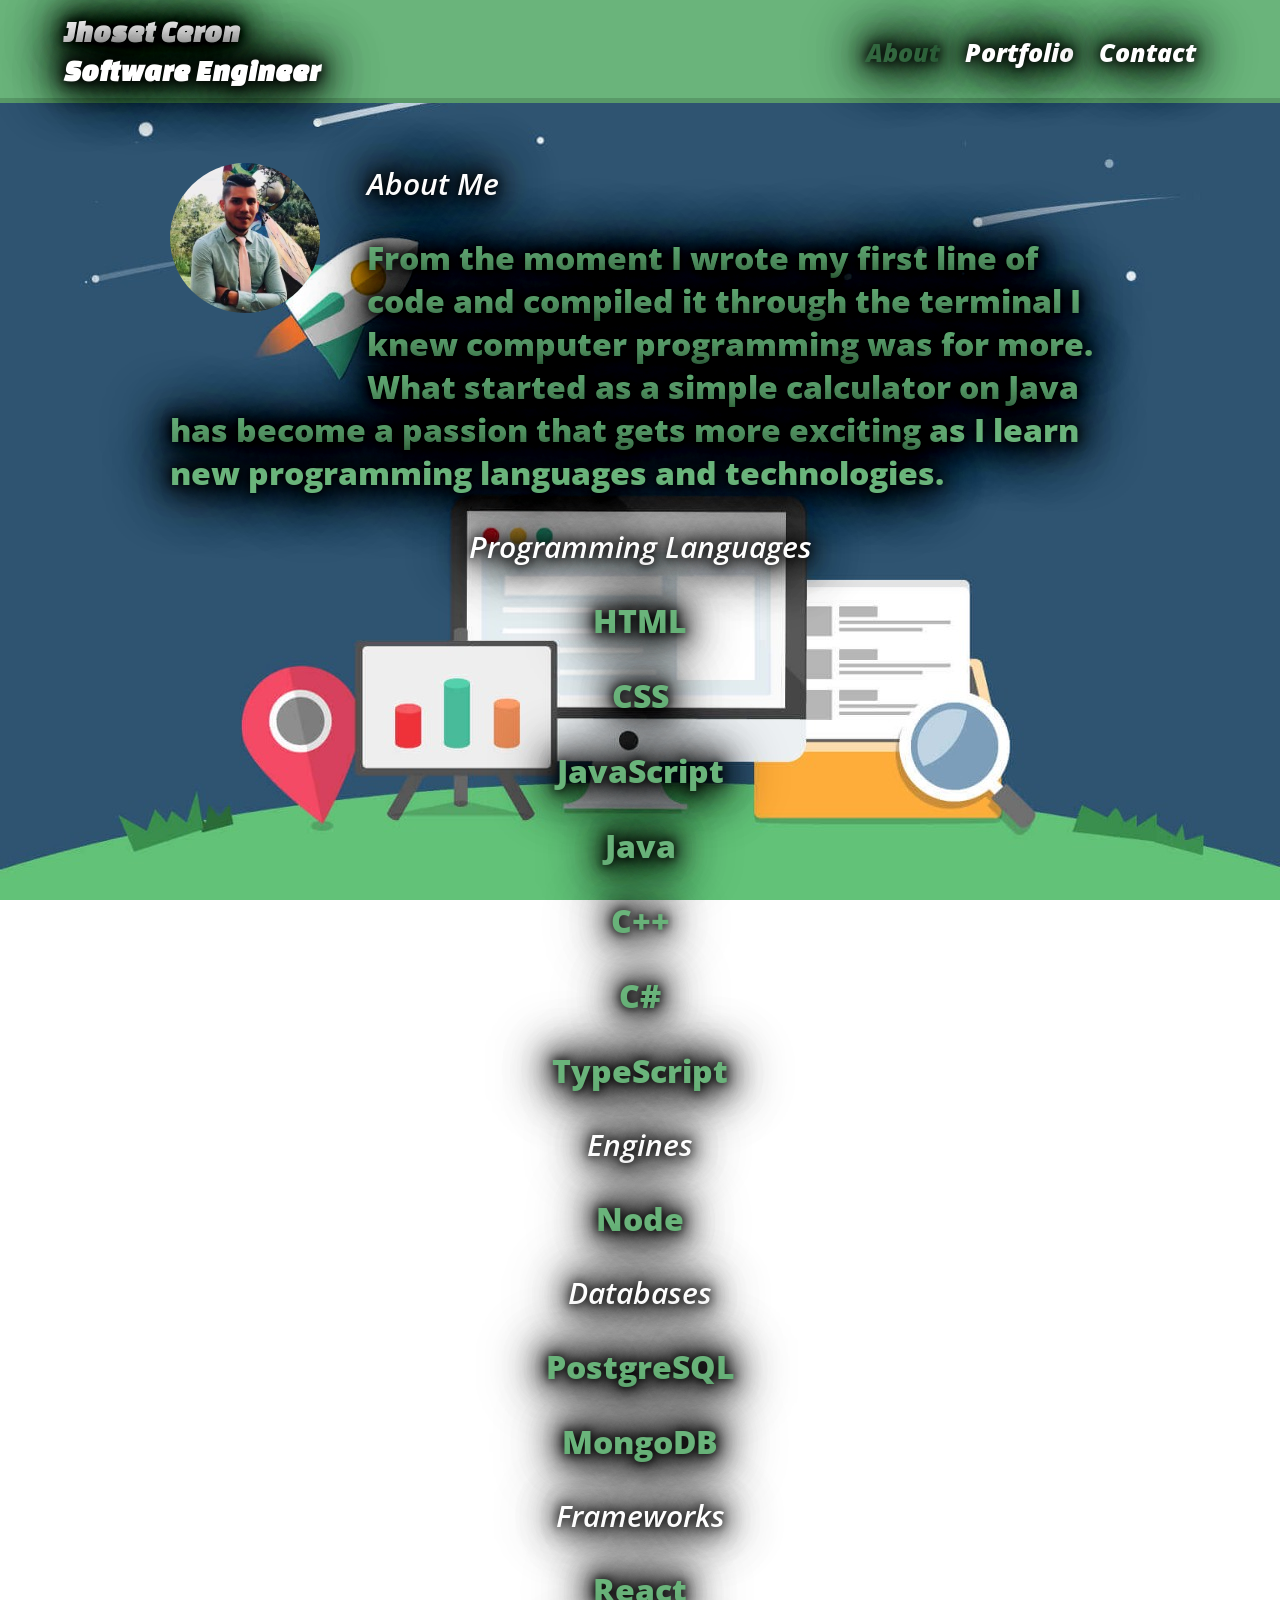
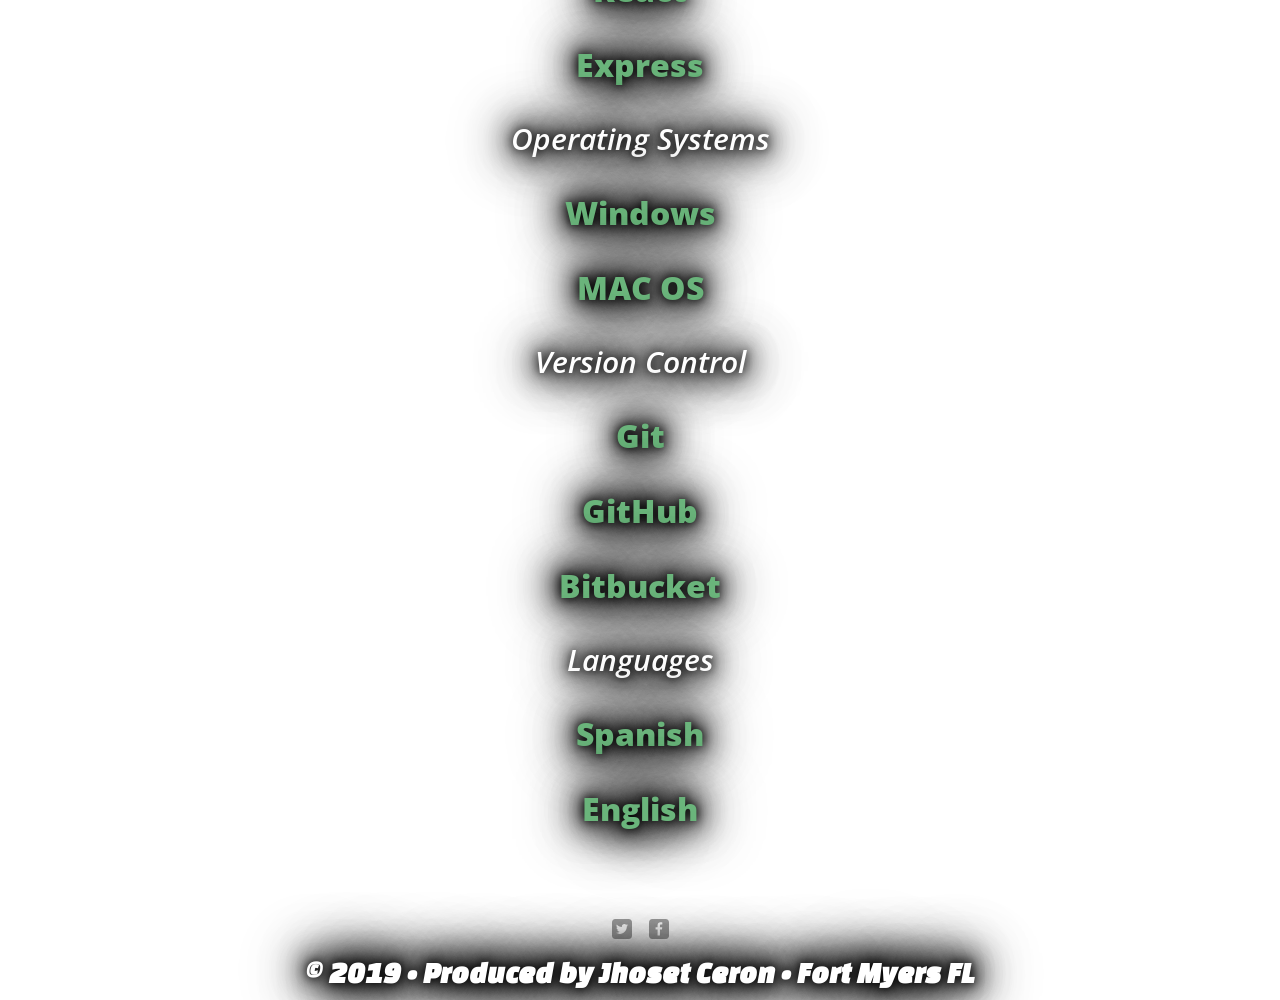
==== commit 7e3bf77d: "New page" ====
--- a/index.html
+++ b/index.html
@@ -33,7 +33,7 @@
         <header>
             <a href="index.html" id="logo">
                 <h1>Jhoset Ceron</h1>
-                <h1>Software Developer</h1>
+                <h1>Software Engineer</h1>
             </a>
             <nav>
                 <ul>
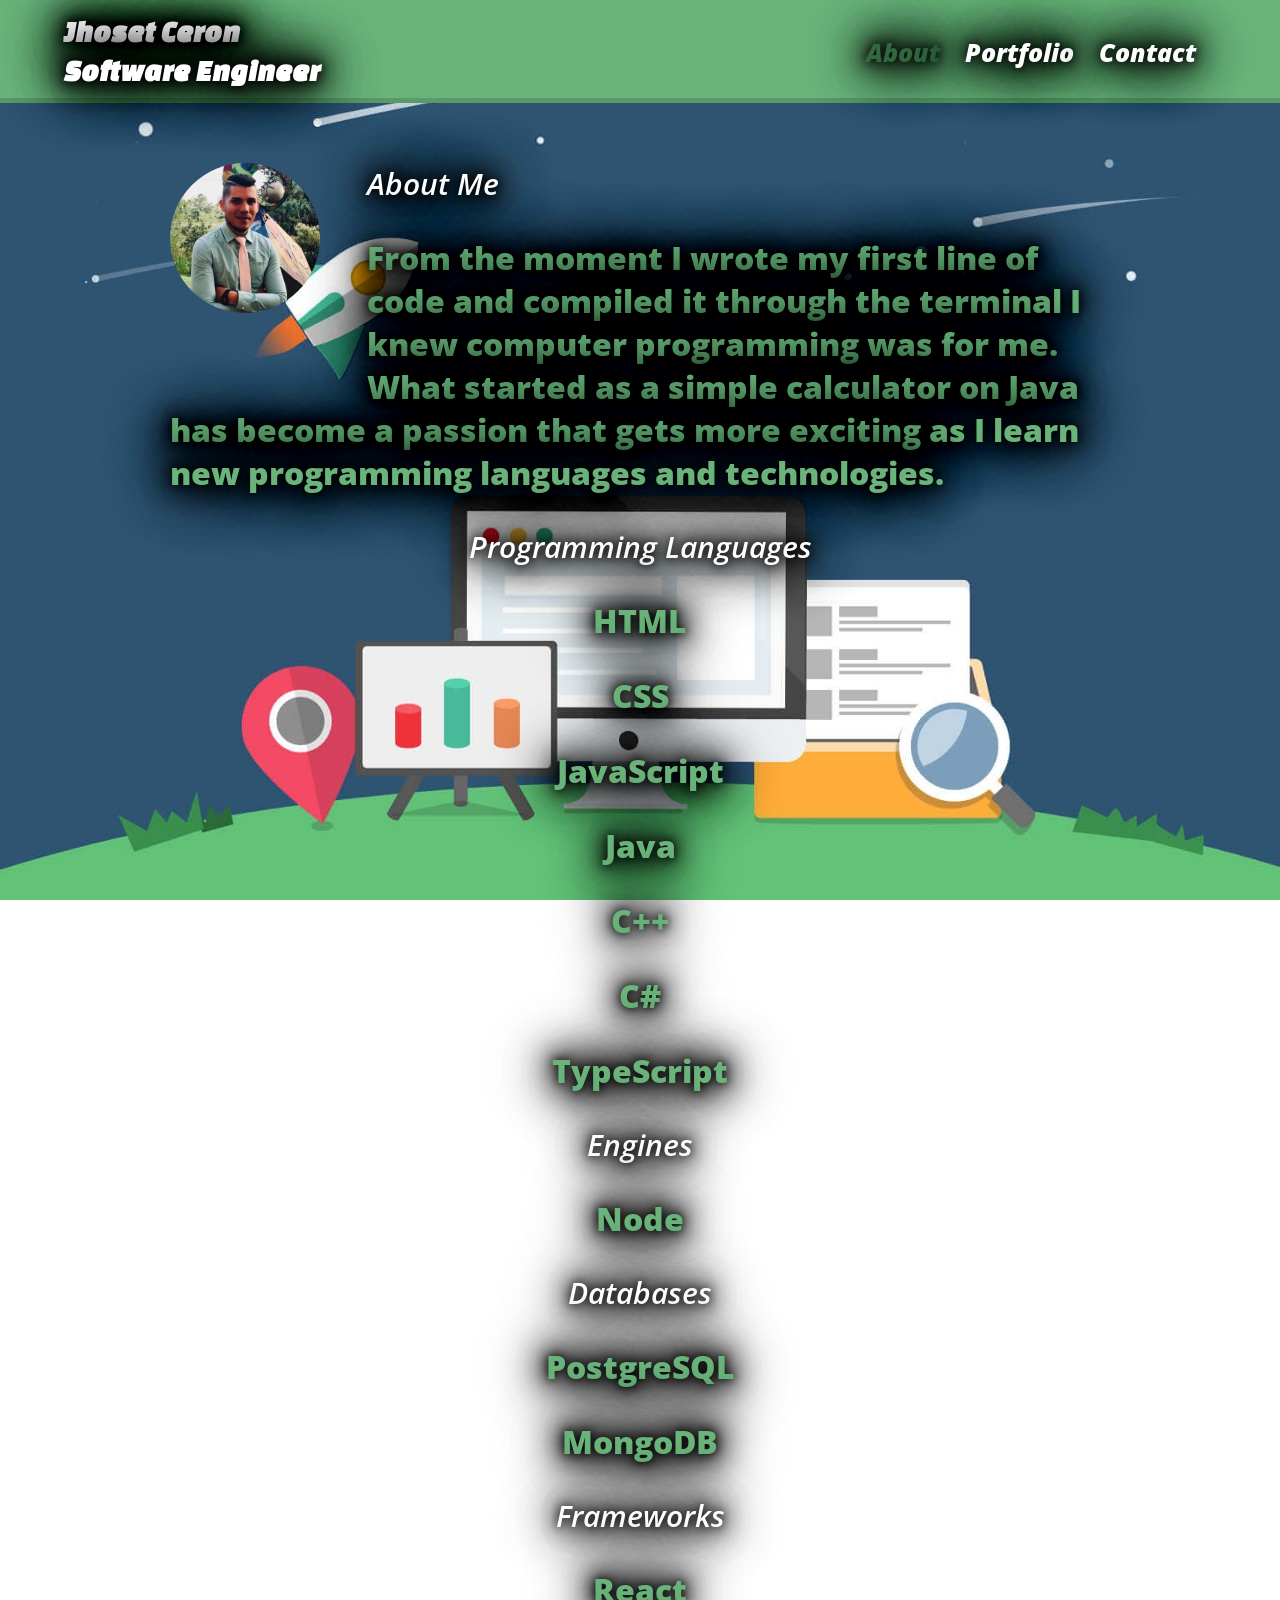
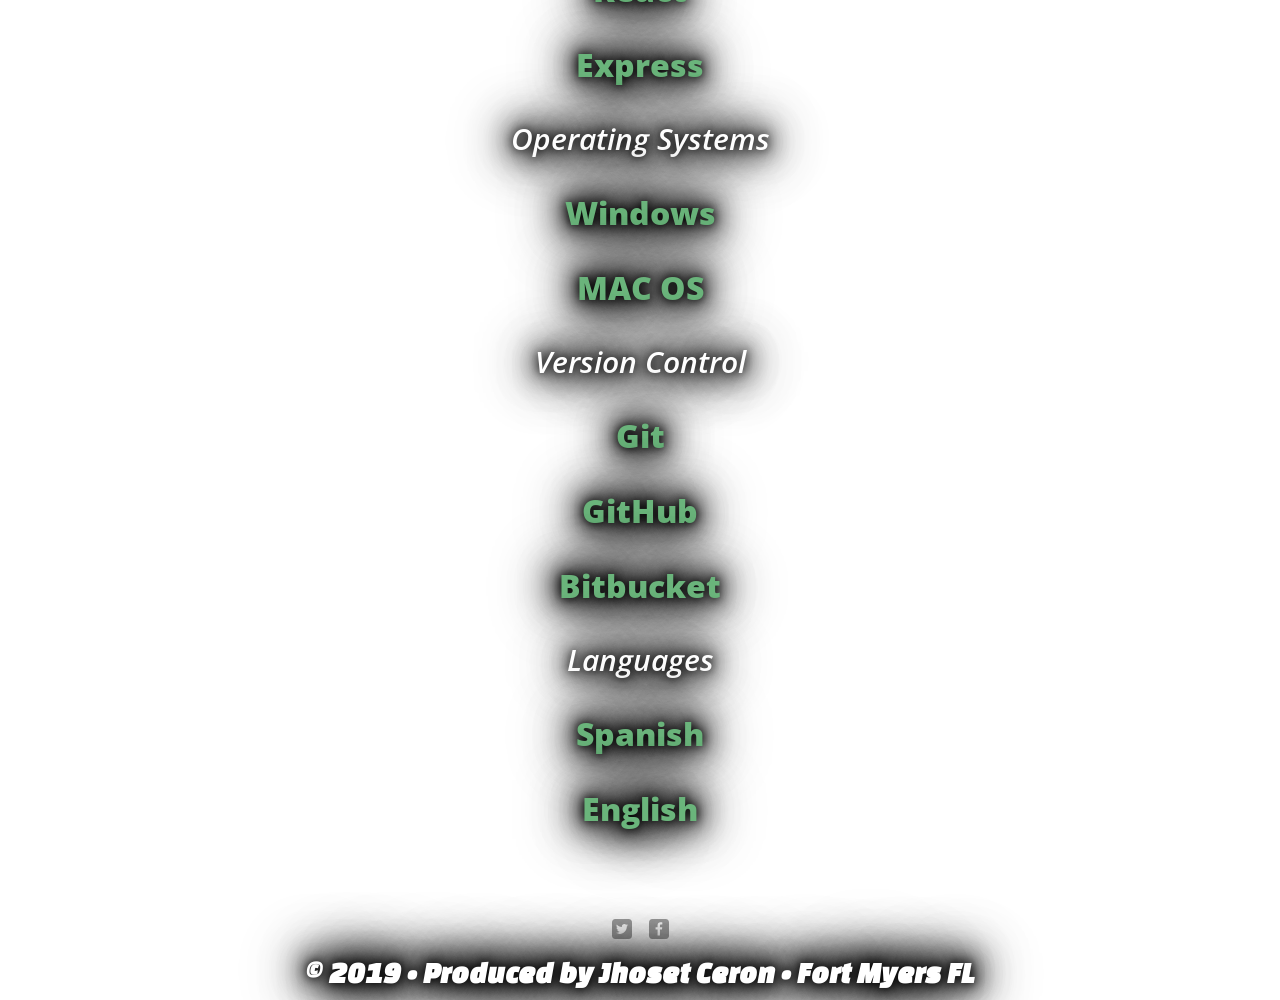
==== commit 1903c74f: "Renamed folder" ====
--- a/index.html
+++ b/index.html
@@ -48,7 +48,7 @@
                 <img src="img/ja10.png" alt="Photograph of Jhoset Ceron" class="profile-photo">
                     <h3>About Me</h3>
                     <p>
-                      From the moment I wrote my first line of code and compiled it through the terminal I knew computer programming was for more.
+                      From the moment I wrote my first line of code and compiled it through the terminal I knew computer programming was for me.
                       What started as a simple calculator on Java has become a passion that gets more exciting as I learn new programming languages and technologies.
                    </p>
             </section>
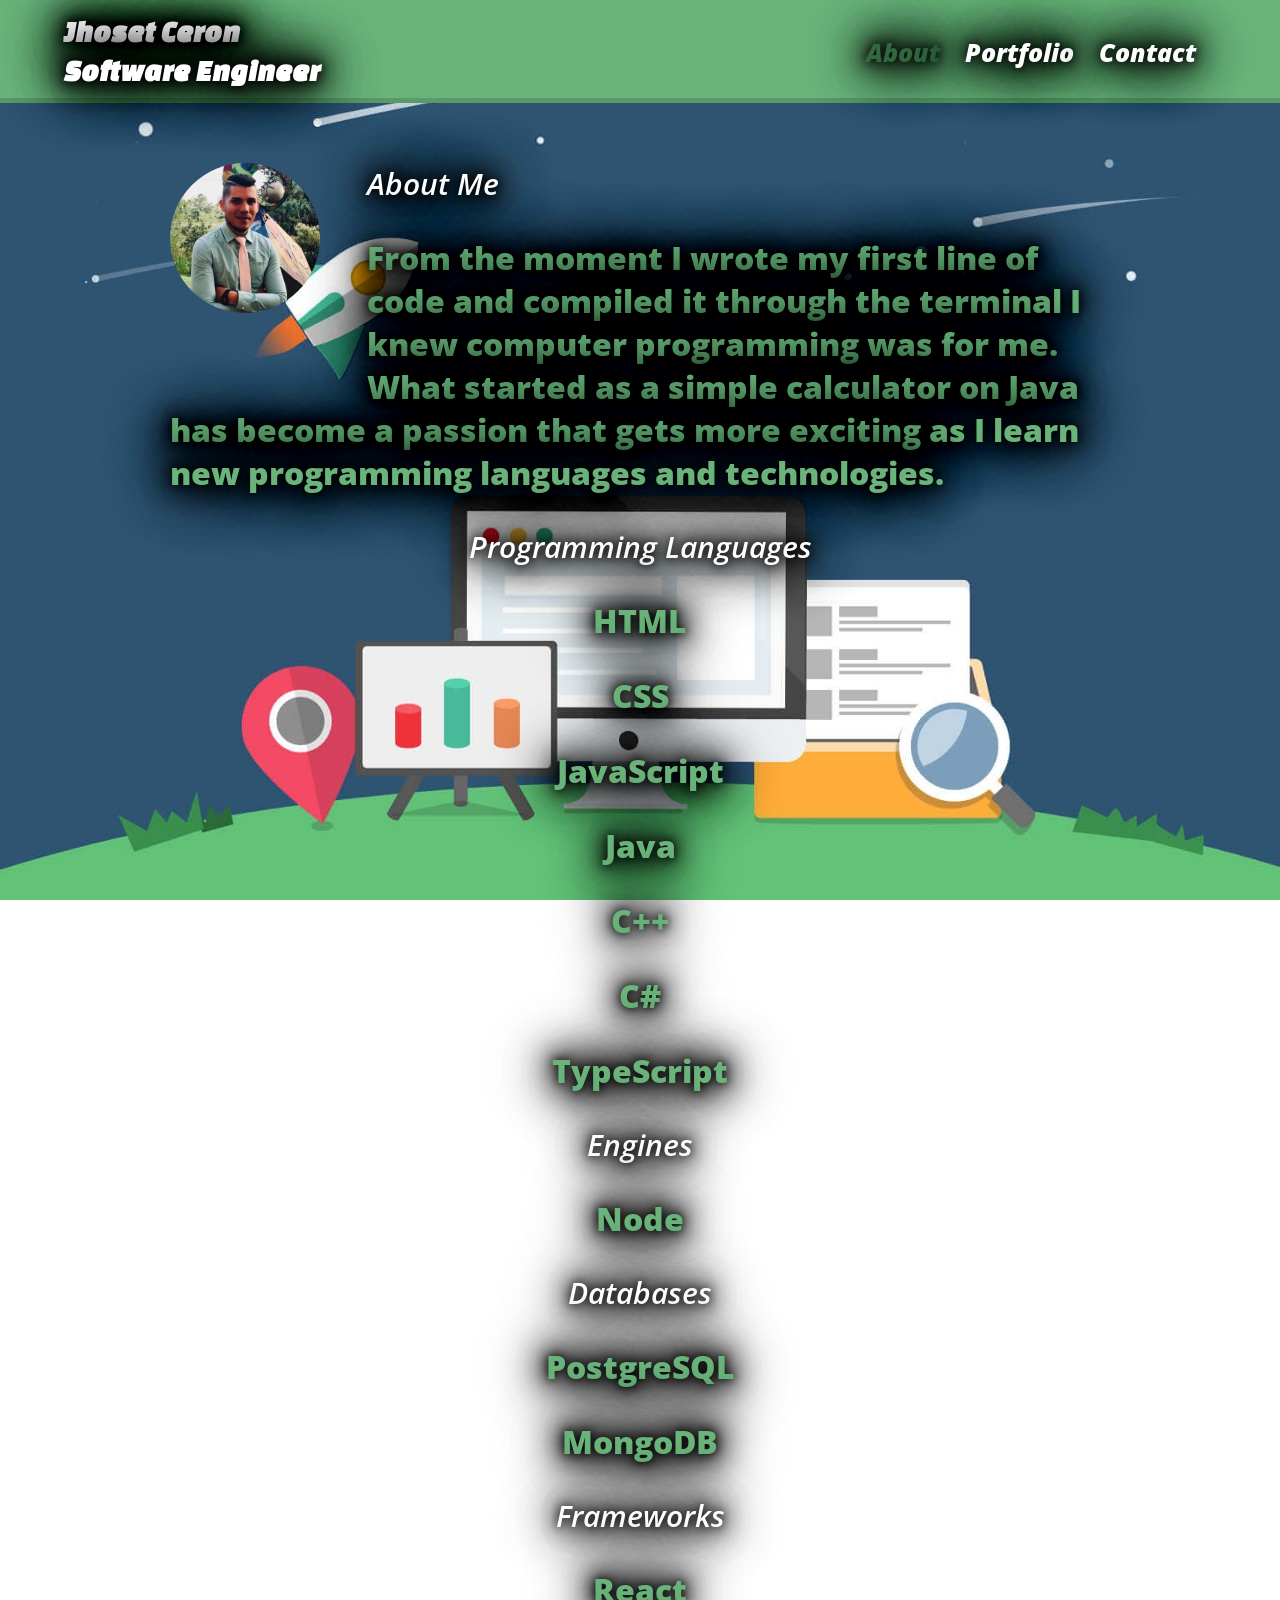
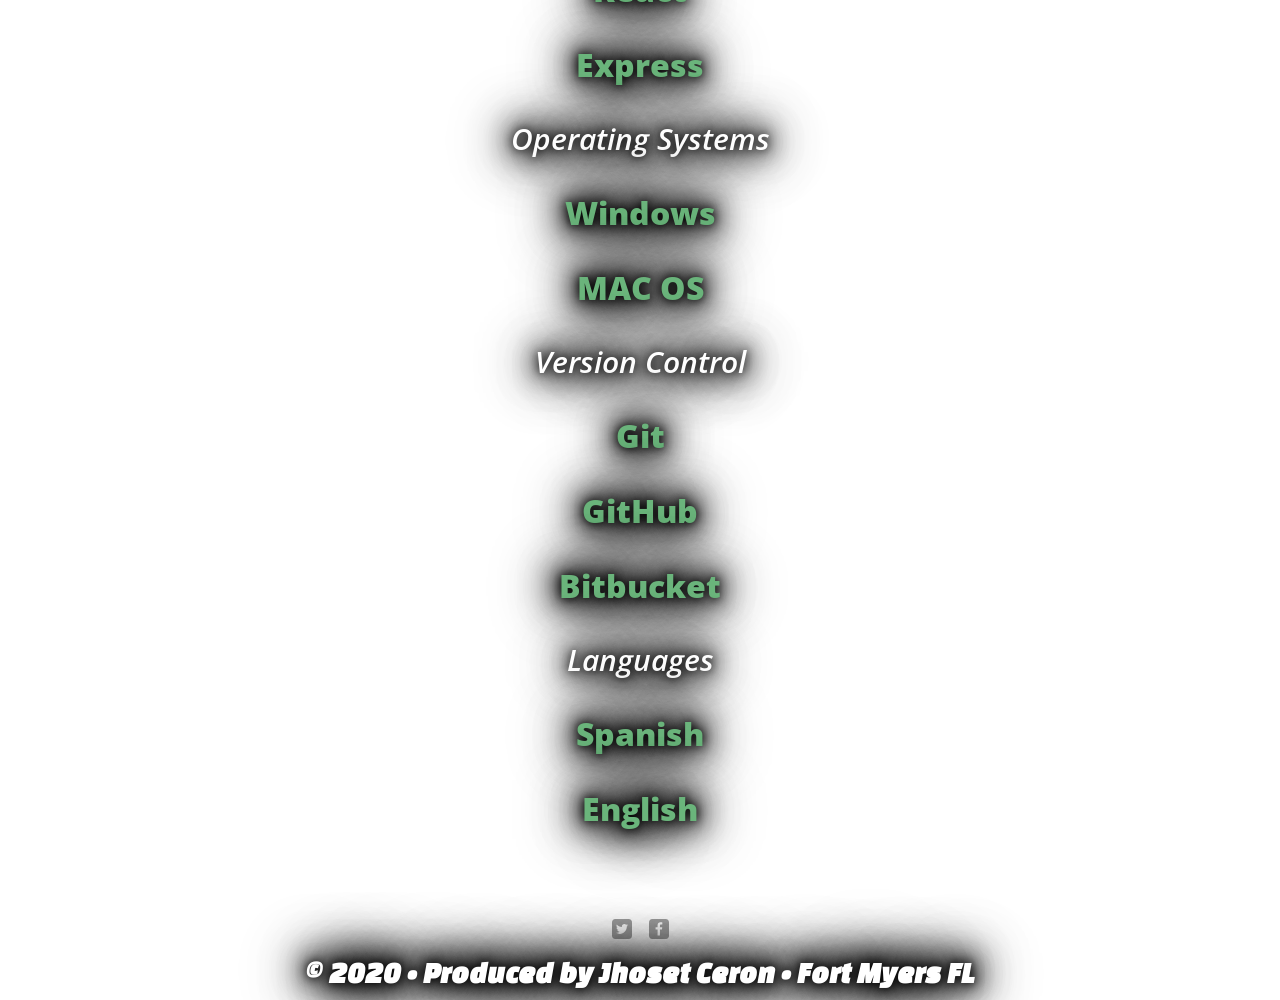
==== commit 9566d421: "Fixed date" ====
--- a/index.html
+++ b/index.html
@@ -92,7 +92,7 @@
                     <use xlink:href="#facebook-wrap" />
                 </svg>
             </a>
-            <h1>&copy; 2019 &bull; Produced by Jhoset Ceron &bull; Fort Myers FL</h1>
+            <h1>&copy; 2020 &bull; Produced by Jhoset Ceron &bull; Fort Myers FL</h1>
         </footer>
     </body>
 </html>
